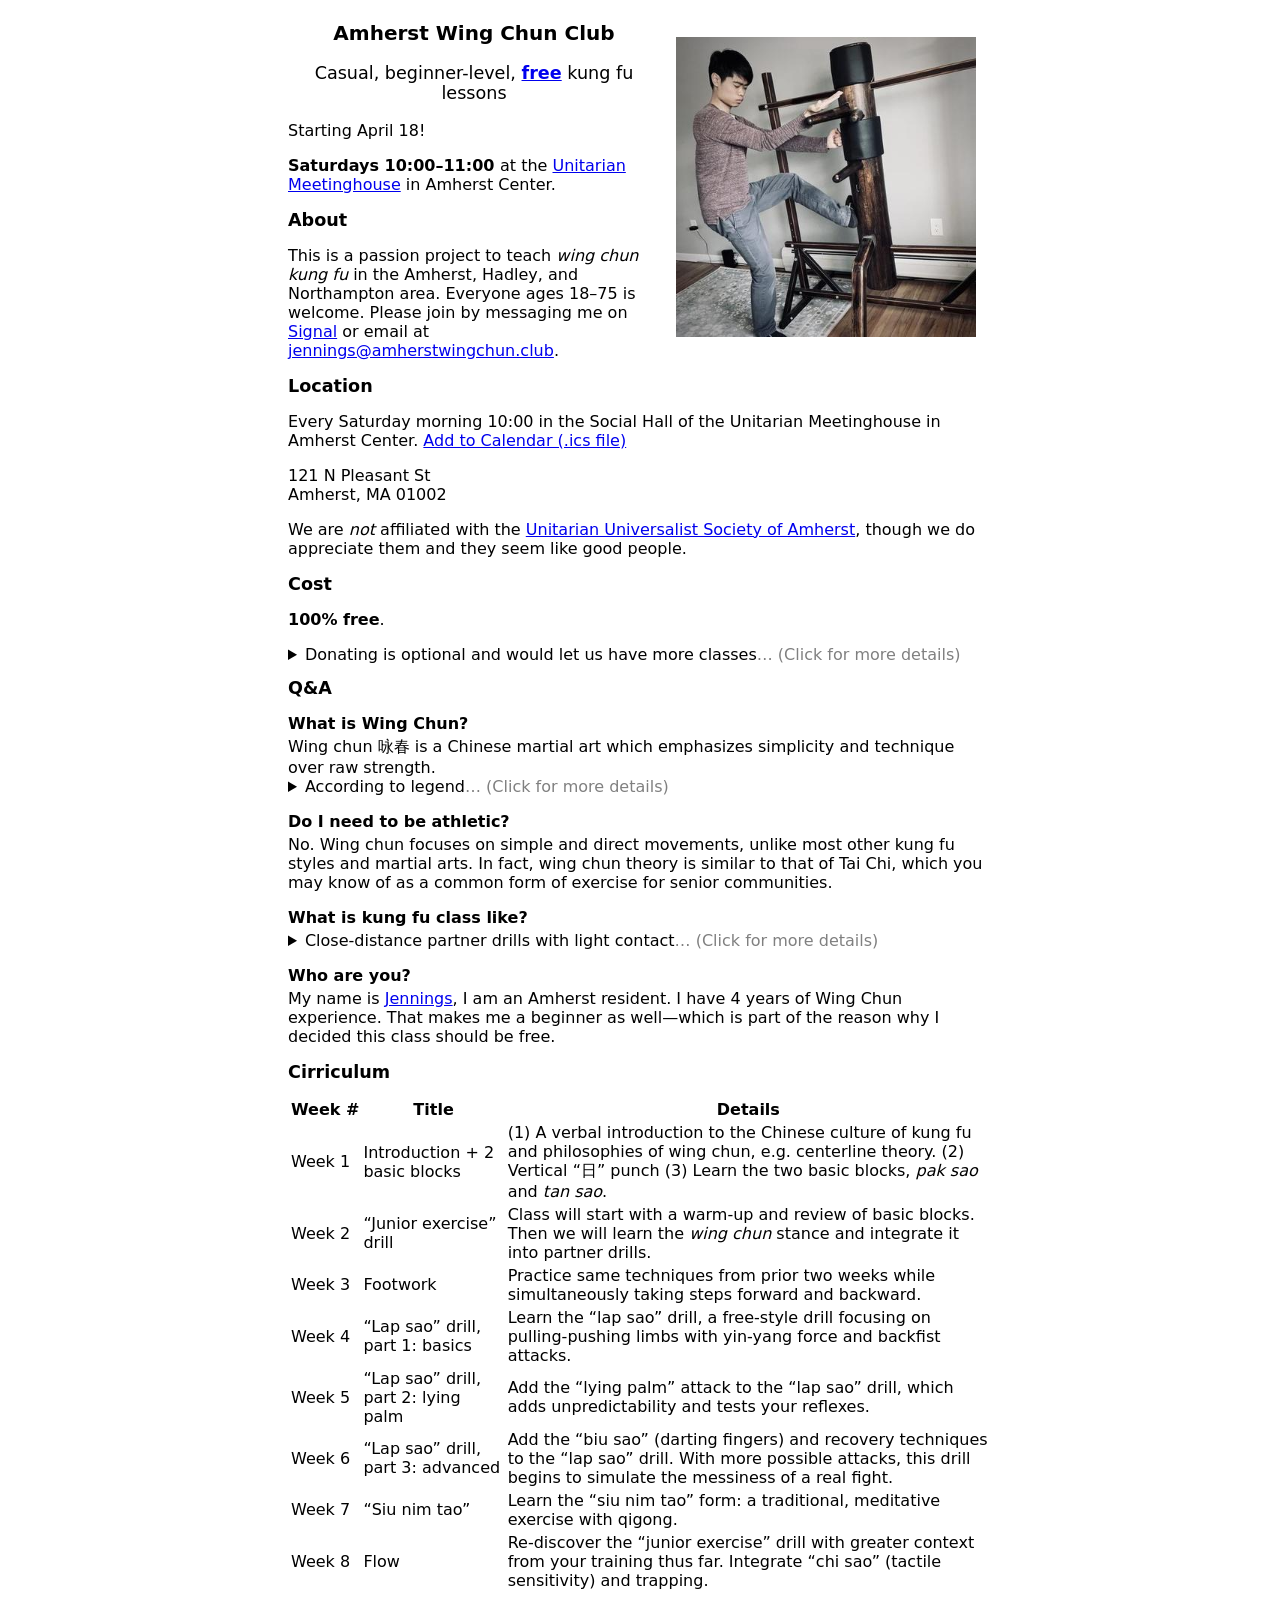
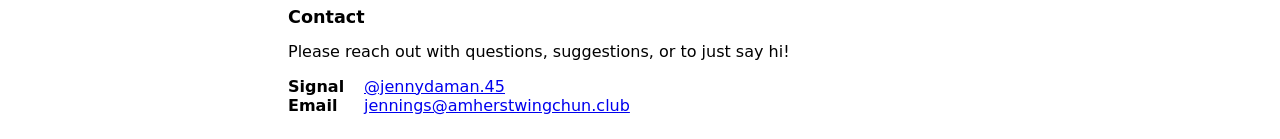
==== public/index.html @ e324eb45 "Add videos" ====
<!DOCTYPE html>
<html lang="en">

<head>
  <meta charset="utf-8">
  <title>Amherst Wing Chun</title>
  <meta name="description" content="Amherst Wing Chun Club is an informal and friendly space for beginner-level wing chun kung fu.">
  <meta name="viewport" content="width=device-width, initial-scale=1">

  <meta property="og:title" content="Amherst Wing Chun">
  <meta property="og:type" content="website">
  <meta property="og:url" content="https://amherstwingchun.club">
  <meta property="og:image" content="wooden_man.jpg">
  <link rel="icon" type="image/png" href="favicon.png">

  <link rel="stylesheet" href="style.css">
  <meta name="color-scheme" content="light dark" />
</head>

<body>
<main>

<div style="text-align: center">
  <img src="wooden_man.jpg" alt="Photo of a person performing the wooden man form." id="photo" />
</div>

<h1>Amherst Wing Chun Club</h1>

<p id="subtitle">
  Casual, beginner-level, <a href="#cost" style="font-weight: bold">free</a> kung&nbsp;fu lessons
</p>

<p>
  Starting April 18!
</p>

<p>
  <b>
    Saturdays 10:00&ndash;11:00
  </b>
  at the <a href="#location">Unitarian Meetinghouse</a> in Amherst Center.
</p>
</main>

<section id="about">
  <h2>About</h2>

  <p>
    This is a passion project to teach <em>wing chun kung fu</em> in the Amherst,
    Hadley, and Northampton area.
    Everyone ages 18&ndash;75 is welcome.
    Please join by messaging me on
    <a href="https://signal.me/#eu/UaBbeA8WMNmUyW6q1J8OIfbXuX0UMOqzAjA4yk5LEsCy6yMlg5dOd6jl20OMJsPs">Signal</a>
    or email at
    <a href="mailto:jennings@amherstwingchun.club">jennings@amherstwingchun.club</a>.
  </p>

</section>

<section id="location">
  <h2>Location</h2>

  <p>
    Every Saturday morning 10:00 in the Social Hall of the Unitarian Meetinghouse
    in Amherst Center.
    <a href="calendar.ics">Add to Calendar (.ics file)</a>
  </p>

  <p>
    121 N Pleasant St
    <br />
    Amherst, MA 01002
  </p>

  <p>
    We are <em>not</em> affiliated with the
    <a href="https://uusocietyamherst.org/">Unitarian Universalist Society of Amherst</a>,
    though we do appreciate them and they seem like good people.
  </p>
</section>

<section id="cost">
  <h2>Cost</h2>

  <p>
    <b>100% free</b>.
  </p>

  <details>
    <summary>Donating is optional and would let us have more classes</summary>
    <p>
      I teach for free, that detail is actually important to me. People must also
      be able to join the club for free. <em>Free</em> is pivotal to my idea of
      inclusivity. <small>FWIW</small> accessibility via public transportation
      is also part of my ideals.
    </p>

    <p>
      The club will have 8 indoor classes every half year. If people donate,
      we will be able to have more classes. Alternatively, I will survey the
      regular attendees whether they are comfortable with training outdoors
      at a public park for free.
    </p>

    <p>
      Please <a href="#contact">reach out</a> if you have experience, advice, or
      recommendations about event spaces, sponsorship, or applying to grants.
      Donations are accepted by cash or Zelle in-person after class.
      Alternatively, anonymous donations can be made to the Monero wallet
      address:
    </p>

    <pre style="overflow-x: scroll">49PdZSfsRpteTDwBfTNFArF7FbPthKSs5KpbJjUDQHLrFxS27Rs7yHUbWDvuSrUx3aBJnNMrHe3rfTx9NWtP4CDNASz8veg</pre>
  </details>
</section>

<section id="q-and-a">

<h2>Q&amp;A</h2>

<dl>
  <dt>What is Wing Chun?</dt>
  <dd>
    Wing chun 咏春 is a Chinese martial art which emphasizes simplicity and
    technique over raw strength.

    <details>
      <summary>According to legend</summary>

      <p>
        A new style of kung fu was developed by a refugee nun who taught it to
        another woman in secret. That woman used the art to win a duel against
        thugs, saving her from being forced into an unwanted marriage. Her name
        was Wing Chun. The literal translation of the Chinese characters
        &ldquo;咏春&rdquo; means &ldquo;singing spring.&rdquo;
        True or not, this tale depicts how the wing chun style of kung fu is about
        how the physically weak might defend itself against the strong.
      </p>

      <p>
        In real life, Wing Chun was made famous internationally first by Bruce
        Lee, then again by Donnie Yen in his Ip Man series of movies.
      </p>

      <div style="text-align: center">
        <iframe class="yt-embed" src="https://www.youtube-nocookie.com/embed/RdNQpF0Zdlo?si=R2oDllqmEoPXR8UF&amp;start=15" title="YouTube video player" frameborder="0" allow="accelerometer; autoplay; clipboard-write; encrypted-media; gyroscope; picture-in-picture; web-share" referrerpolicy="strict-origin-when-cross-origin" allowfullscreen></iframe>
      </div>

      <p>
        Now obviously movie fight scenes are scripted and unrealistic. Below
        are some clips of me at
        <a href="https://www.spiritoftheheart.org/open-sparring">
          <em>The Spirit of the Heart's</em> &ldquo;Open Sparring&rdquo;</a> event:
      </p>

      <div class="centered">
        <video id="chain-punch" src="chain_punch.webm" type="video/webm" width="300" controls loop muted></video>
        <video id="lapda" src="lapda.webm" type="video/webm" width="300" controls loop muted></video>
      </div>

      <script type="text/javascript">
        document.getElementById("lapda").playbackRate = 0.5;
      </script>

      <p>Notice the application of <em>wing chun</em> concepts:</p>

      <ul>
        <li>Tall stance, relaxed, head back (to protect my face), no unnecessary movement (I am conserving stamina).</li>
        <li>Make contact first &rarr; <em>feel</em> the opportunity to go in.</li>
        <li>Create angles using footwork so that my attack is in reach while his knee misses just barely.</li>
        <li>Fast vertical punches down the centerline. I strike without giving up my posture.</li>
        <li>
          <s style="font-style: italic">Obliterate my opponent with deadly <b>chain punches</b>.</s>
          Just kidding, chain punches aren't actually practical.
          These clips are cherry-picked to make me look good. Actually my
          sparring partner here was way more skillful than me.
        </li>
      </ul>
    </details>
  </dd>

  <dt>Do I need to be athletic?</dt>
  <dd>
    <p>
      No. Wing chun focuses on simple and direct movements, unlike most other
      kung fu styles and martial arts. In fact, wing chun theory is similar to
      that of Tai Chi, which you may know of as a common form of exercise for
      senior communities.
    </p>
  </dd>

  <dt>What is kung fu class like?</dt>
  <dd>
    <details>
      <summary>Close-distance partner drills with light contact</summary>
      <div style="text-align: center">
        <iframe class="yt-embed" src="https://www.youtube-nocookie.com/embed/xboK3CtNu5I?si=tWNJ_IYn6cCEtWqO" title="YouTube video player" frameborder="0" allow="accelerometer; autoplay; clipboard-write; encrypted-media; gyroscope; picture-in-picture; web-share" referrerpolicy="strict-origin-when-cross-origin" allowfullscreen></iframe>
      </div>
      <p>
        Martial arts schools vary in their teaching methods. I prefer focusing
        on repetitive partner drills&mdash;it is a practical approach for busy
        people, and less intimidating too. This is in contrast to how
        traditional martial arts is usually taught. For reference, kung fu or
        karate lessons typically involve 30 minutes of stretching,
        calisthenics, and meditation, followed by rehearsal of forms (a.k.a.
        kata, 套路), which are choreographed sequences of fighting postures.
        All that is important, but I don't know how to teach those things.
      </p>

      The above video was a beginner-level drill called &ldquo;junior exercise.&rdquo;
      We will practice our way up to learning more advanced, free-form drills
      such as &ldquo;lap sao&rdquo;:

      <div class="centered">
        <video src="lapsao.webm" type="video/webm" width="320" controls muted></video>
      </div>
    </details>
  </dd>
 
  <dt>Who are you?</dt>
  <dd>
    My name is <a href="https://jennydaman.gitlab.io/">Jennings</a>, I am an
    Amherst resident. I have 4 years of Wing Chun experience. That makes me a
    beginner as well&mdash;which is part of the reason why I decided this class
    should be free.
  </dd>
</dl>

</section>

<section id="cirriculum">
  <h2>Cirriculum</h2>

  <table>
    <tr>
      <th>Week&nbsp;#</th>
      <th>Title</th>
      <th>Details</th>
    </tr>
    <tr>
      <td>Week 1</td>
      <td>Introduction + 2 basic blocks</td>
      <td>
        (1) A verbal introduction to the Chinese culture of kung fu and
        philosophies of wing chun, e.g. centerline theory.
        (2) Vertical &ldquo;日&rdquo; punch
        (3) Learn the two basic blocks, <em>pak sao</em> and <em>tan sao</em>.
      </td>
    </tr>
    <tr>
      <td>Week 2</td>
      <td>&ldquo;Junior exercise&rdquo; drill</td>
      <td>
        Class will start with a warm-up and review of basic blocks. Then we will
        learn the <em>wing chun</em> stance and integrate it into partner drills.
      </td>
    </tr>
    <tr>
      <td>Week 3</td>
      <td>Footwork</td>
      <td>
        Practice same techniques from prior two weeks while simultaneously
        taking steps forward and backward.
      </td>
    </tr>
    <tr>
      <td>Week 4</td>
      <td>&ldquo;Lap sao&rdquo; drill, part&nbsp;1: basics</td>
      <td>
        Learn the &ldquo;lap sao&rdquo; drill, a free-style drill focusing on
        pulling-pushing limbs with yin-yang force and backfist attacks.
      </td>
    </tr>
    <tr>
      <td>Week 5</td>
      <td>&ldquo;Lap sao&rdquo; drill, part&nbsp;2: lying palm</td>
      <td>
        Add the &ldquo;lying palm&rdquo; attack to the &ldquo;lap sao&rdquo;
        drill, which adds unpredictability and tests your reflexes.
      </td>
    </tr>
    <tr>
      <td>Week 6</td>
      <td>&ldquo;Lap sao&rdquo; drill, part&nbsp;3: advanced</td>
      <td>
        Add the &ldquo;biu sao&rdquo; (darting fingers) and recovery techniques
        to the &ldquo;lap sao&rdquo; drill. With more possible attacks, this
        drill begins to simulate the messiness of a real fight.
      </td>
    </tr>
    <tr>
      <td>Week 7</td>
      <td>&ldquo;Siu nim tao&rdquo;</td>
      <td>
        Learn the &ldquo;siu nim tao&rdquo; form: a traditional, meditative
        exercise with qigong.
      </td>
    </tr>
    <tr>
      <td>Week 8</td>
      <td>Flow</td>
      <td>
        Re-discover the &ldquo;junior exercise&rdquo; drill with greater
        context from your training thus far. Integrate &ldquo;chi sao&rdquo;
        (tactile sensitivity) and trapping.
      </td>
    </tr>
  </table>
</section>

<section id="contact">
  <h2>Contact</h2>
  Please reach out with questions, suggestions, or to just say hi!

  <dl>
    <dt>Signal</dt>
    <dd>
      <a href="https://signal.me/#eu/UaBbeA8WMNmUyW6q1J8OIfbXuX0UMOqzAjA4yk5LEsCy6yMlg5dOd6jl20OMJsPs">
        @jennydaman.45
      </a>
    </dd>
    <dt>Email</dt>
    <dd>
      <a href="mailto:jennings@amherstwingchun.club">jennings@amherstwingchun.club</a>
    </dd>
  </dl>
</section>
</body>
</html>
---- public/style.css ----
body {
  font-family: system-ui, "Segoe UI", Roboto, Helvetica, Arial, sans-serif, "Apple Color Emoji", "Segoe UI Emoji", "Segoe UI Symbol";
}

h1 {
  font-size: 125%;
  text-align: center;
}

#subtitle {
  font-size: 110%;
  text-align: center;
}

h2 {
  font-size: 110%;
}

#photo {
  width: 80%;
  margin: 1em;
}

main, section {
  margin: 0 0.5rem;
}

dt {
  font-weight: 600;
}
dd {
  font-weight: 400;
}

dd p {
  margin-top: 0;
}

summary:after {
  color: grey;
  content: "\2026\00A0(Click for more details)"
}

#q-and-a {
  dt {
    font-weight: 600;
    margin-top: 1em;
    margin-bottom: 0.25em;
  }
  dd {
    font-weight: 400;
    margin: 0;
  }
}

#contact {
  dl {
    display: grid;
    grid-template-columns: 2.25em auto;
  }

  dt {
    grid-column: 1;
  }

  dd {
    grid-column: 2;
  }
}

.yt-embed {
  width: 100%;
  aspect-ratio: 500 / 315;
}

.centered {
  width: 100%;
  display: flex;
  flex-direction: column;
  align-items: center;
  justify-content: space-evenly;
}

.centered > * {
  margin: 1px;
}

@media only screen and (min-width: 800px) {
  #photo {
    width: 300px;
    float: right;
  }

  html {
    width: 100%;
    display: flex;
    flex-direction: column;
    align-items: center;
  }

  body {
    max-width: 720px;
  }

  .yt-embed {
    width: 500px;
    height: 315px;
  }

  .centered {
    flex-direction: row;
  }
}
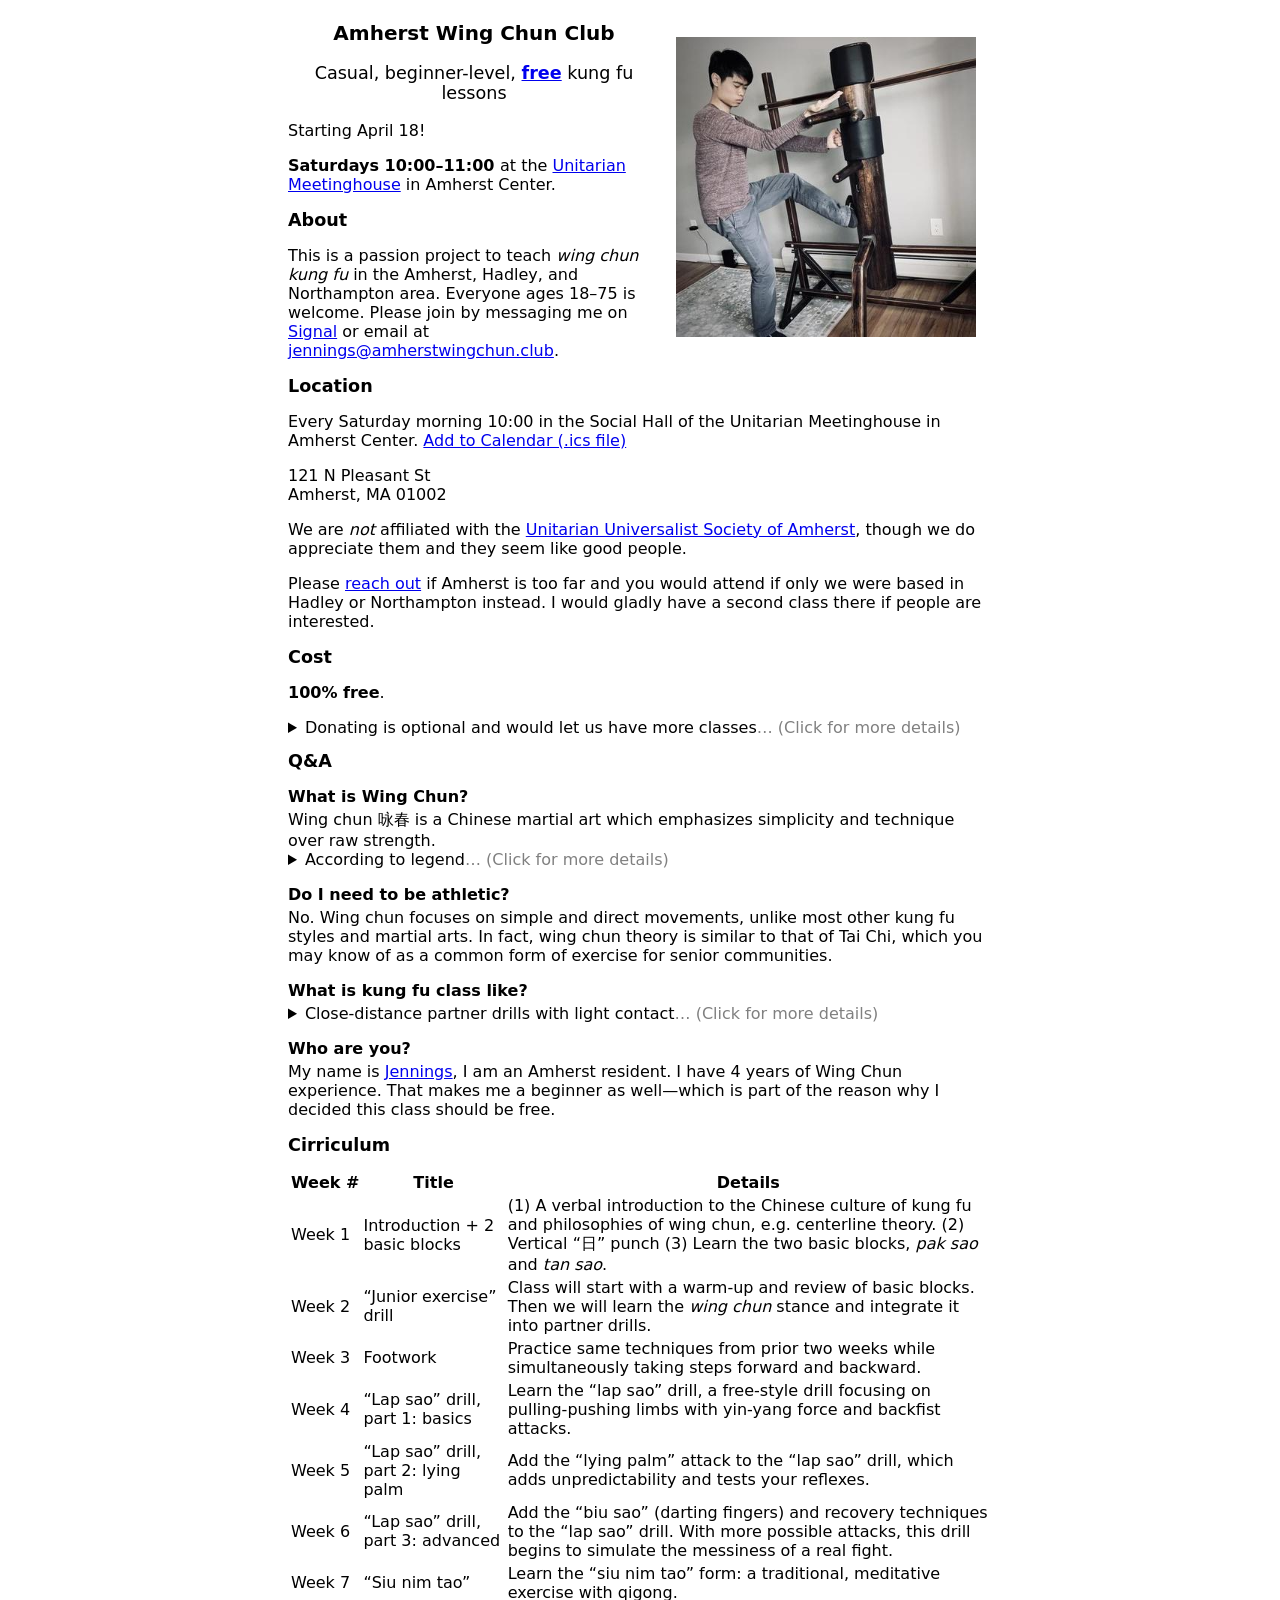
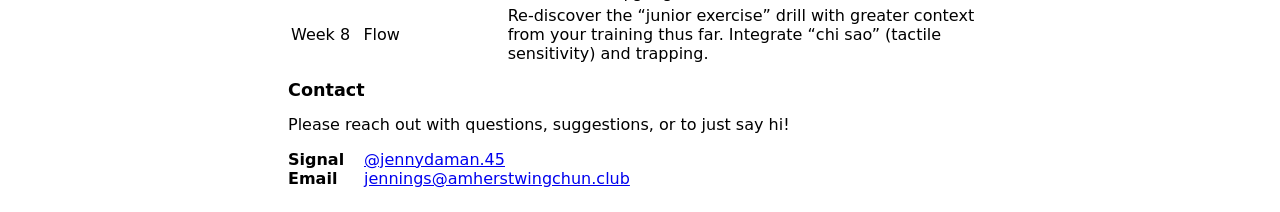
==== commit 250262c4: "Please reach out, Noho" ====
--- a/public/index.html
+++ b/public/index.html
@@ -76,6 +76,12 @@
     We are <em>not</em> affiliated with the
     <a href="https://uusocietyamherst.org/">Unitarian Universalist Society of Amherst</a>,
     though we do appreciate them and they seem like good people.
+  </p>
+
+  <p>
+    Please <a href="#contact">reach out</a> if Amherst is too far and you would
+    attend if only we were based in Hadley or Northampton instead. I would
+    gladly have a second class there if people are interested.
   </p>
 </section>
 
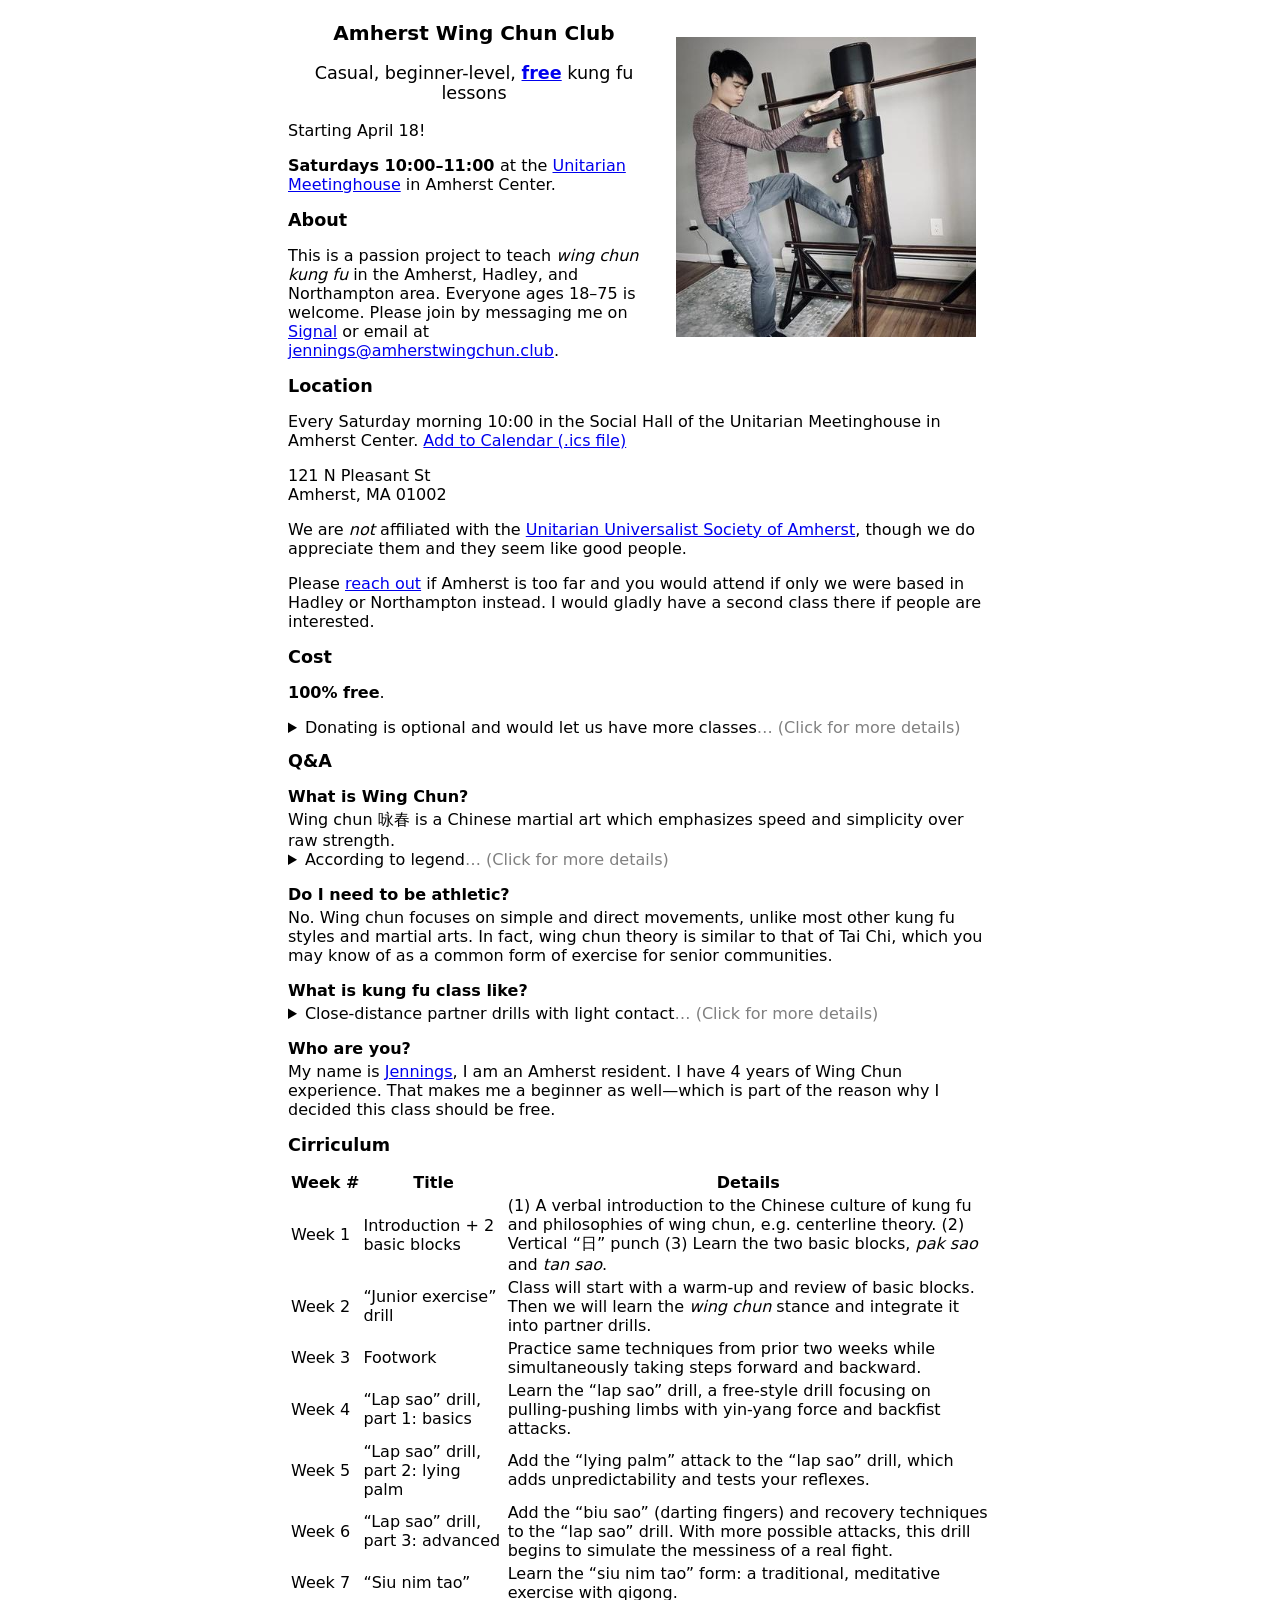
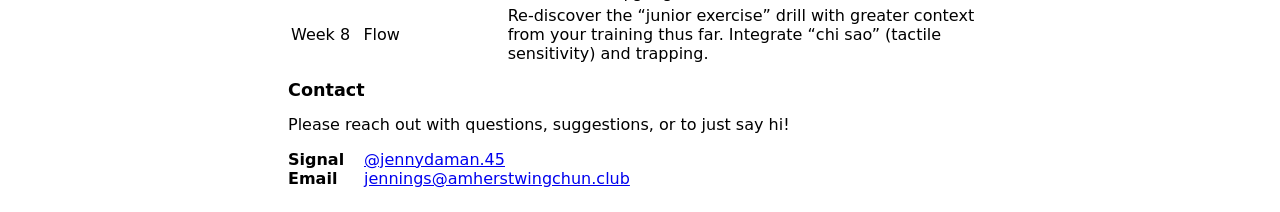
==== commit e12fba30: "Add chisau video" ====
--- a/public/index.html
+++ b/public/index.html
@@ -127,8 +127,8 @@
 <dl>
   <dt>What is Wing Chun?</dt>
   <dd>
-    Wing chun 咏春 is a Chinese martial art which emphasizes simplicity and
-    technique over raw strength.
+    Wing chun 咏春 is a Chinese martial art which emphasizes speed and simplicity
+    over raw strength.
 
     <details>
       <summary>According to legend</summary>
@@ -140,12 +140,13 @@
         was Wing Chun. The literal translation of the Chinese characters
         &ldquo;咏春&rdquo; means &ldquo;singing spring.&rdquo;
         True or not, this tale depicts how the wing chun style of kung fu is about
-        how the physically weak might defend itself against the strong.
-      </p>
-
-      <p>
-        In real life, Wing Chun was made famous internationally first by Bruce
-        Lee, then again by Donnie Yen in his Ip Man series of movies.
+        how the physically weak might defend itself against a stronger foe.
+      </p>
+
+      <p>
+        In real life, Wing Chun was made famous internationally first by Ip Man,
+        a teacher of Bruce Lee. More recently, Donnie Yen's &ldquo;Ip Man&rdquo;
+        movies have risen to be among the biggest kung fu films out of Hong Kong.
       </p>
 
       <div style="text-align: center">
@@ -153,15 +154,32 @@
       </div>
 
       <p>
-        Now obviously movie fight scenes are scripted and unrealistic. Below
-        are some clips of me at
+        Movies are fun but obviously fight scenes are scripted and unrealistic.
+        Nonetheless, there are moments where Donnie Yen's <em>wing chun</em>
+        does a good job of depicting it as a close-range striking art
+        specialized in kinesthetics and trapping.
+      </p>
+
+      <div class="centered">
+        <video width="320" height="448" controls muted playsinline loading="lazy">
+          <source src="chisau_attack.webm" type="video/webm" />
+        </video>
+      </div>
+
+      <p>
+        People commonly ask, what does <em>wing chun</em> look like in a fight?
+        Below are some clips of me at
         <a href="https://www.spiritoftheheart.org/open-sparring">
           <em>The Spirit of the Heart's</em> &ldquo;Open Sparring&rdquo;</a> event:
       </p>
 
       <div class="centered">
-        <video id="chain-punch" src="chain_punch.webm" type="video/webm" width="300" controls loop muted></video>
-        <video id="lapda" src="lapda.webm" type="video/webm" width="300" controls loop muted></video>
+        <video id="chain-punch" width="300" height="300" controls loop muted playsinline loading="lazy">
+          <source src="chain_punch.webm" type="video/webm" />
+        </video>
+        <video id="lapda"       width="300" height="300" controls loop muted playsinline loading="lazy">
+          <source src="lapda.webm" type="video/webm" />
+        </video>
       </div>
 
       <script type="text/javascript">
@@ -218,7 +236,9 @@
       such as &ldquo;lap sao&rdquo;:
 
       <div class="centered">
-        <video src="lapsao.webm" type="video/webm" width="320" controls muted></video>
+        <video width="320" height="569" controls muted playsinline loading="lazy">
+          <source src="lapsao.webm" type="video/webm" />
+        </video>
       </div>
     </details>
   </dd>
@@ -331,5 +351,19 @@
     </dd>
   </dl>
 </section>
+
+<script type="text/javascript">
+  document.querySelectorAll('video').forEach((video) => {
+    video.addEventListener('error', (e) => {
+      const src = video.src ?? [...video.children].map((s) => s.src).find((s) => !!s);
+      const msg = JSON.stringify({
+        message: e.message,
+        toString: e.toString && e.toString(),
+        stringify: e
+      });
+      video.after(`Error with video: ${video.src}. Details: ${msg}`);
+    });
+  });
+</script>
 </body>
 </html>
